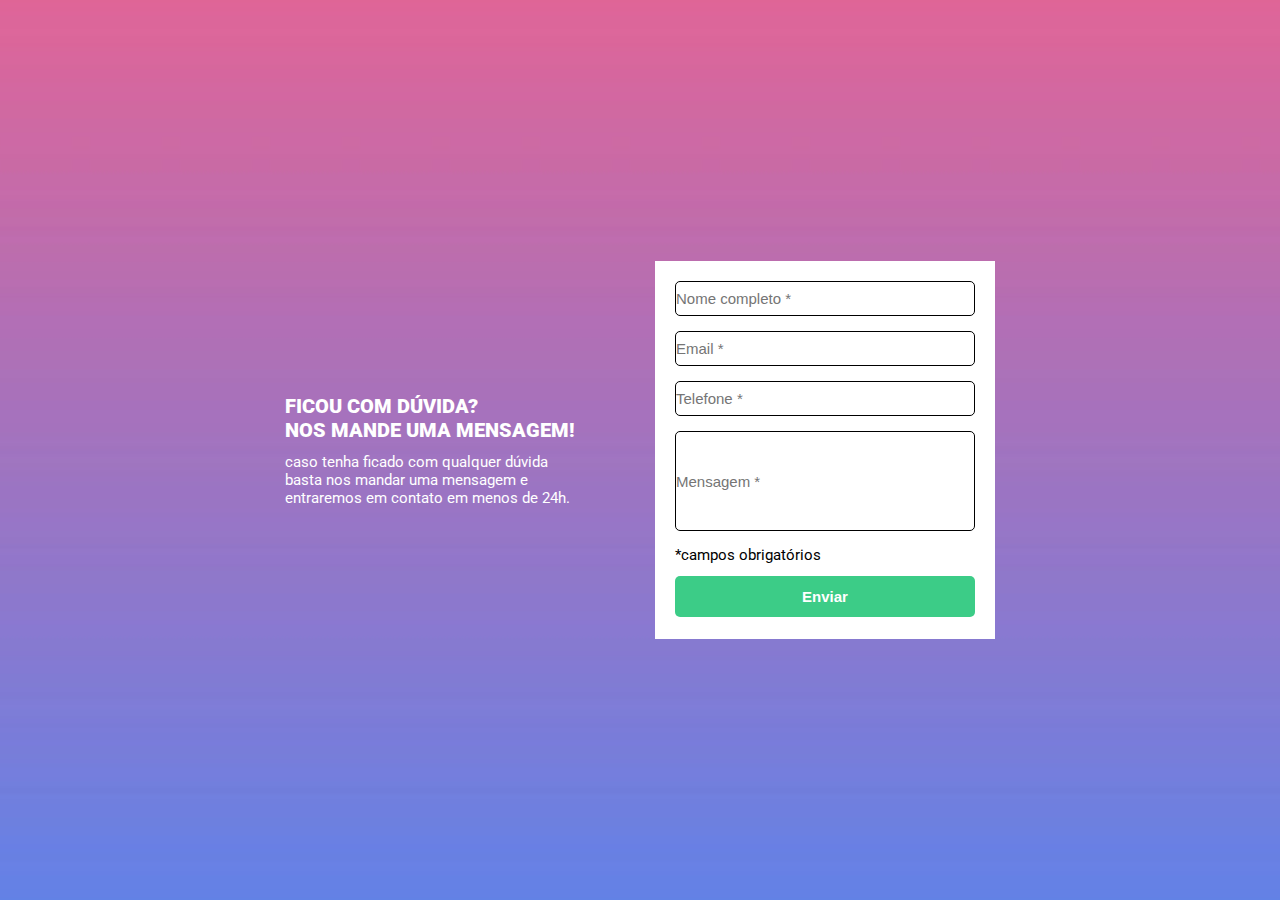
==== src/index.html @ 5e94fbd5 "adicionando os arquivos com o html e css pronto" ====
<!DOCTYPE html>
<html lang="en">

<head>
    <meta charset="UTF-8">
    <meta name="viewport" content="width=device-width, initial-scale=1.0">
    <title>Quest Html + Css + JS</title>

    <link rel="stylesheet" href="./css/reset.css">
    <link rel="stylesheet" href="./css/style.css">

    <link rel="preconnect" href="https://fonts.googleapis.com">
    <link rel="preconnect" href="https://fonts.gstatic.com" crossorigin>
    <link href="https://fonts.googleapis.com/css2?family=Roboto:ital,wght@0,100..900;1,100..900&display=swap"
    rel="stylesheet">
</head>

<body>
    <main class="container">
        <div class="duvida">
            <h1 class="titulo">FICOU COM DÚVIDA? <br> NOS MANDE UMA MENSAGEM!</h1>

            <p class="text-duvida">caso tenha ficado com qualquer dúvida basta nos mandar uma mensagem e entraremos em contato em menos de 24h.</p>
        </div>

        <form class="formulario">            
            <input type="text" class="inputForm" name="nome" id="nomeCompleto" placeholder="Nome completo *">
            <span class="campoObrigatorio">campo obrigatório</span>

            <input type="email" class="inputForm" name="email" id="email" placeholder="Email *">
            <span class="campoObrigatorio">campo obrigatório</span>
            
            <input type="tel" class="inputForm" name="telefone" id="telefone" placeholder="Telefone *">
            <span class="campoObrigatorio">campo obrigatório</span>

            <input type="text" class="inputForm" name="mensagemDuvida" id="mensagemDuvida" placeholder="Mensagem *" height="100px">
            <span class="campoObrigatorio">campo obrigatório</span>
            
            <p>*campos obrigatórios</p>

            <input type="button" value="Enviar" class="btn-enviar" class="btn-enviar" name="buttonEnviar" id="buttonEnviar">
        </form>
    </main>


    <script src="./JS/index.js"></script>
</body>

</html>
---- src/css/style.css ----
.container {
    height: 100vh;  
    background: url(../imagens/background.png);
    background-size: contain;
    display: flex;      
    align-items: center; 
    justify-content: center; 
    font-family: 'Roboto', sans-serif;
    font-weight: 400;    
    
}

/* TEXTO DUVIDA */

.duvida {
    max-width: 300px;
    margin-right: 70px;
}

.duvida .titulo {
    font-size: 20px;
    font-weight: 900;
    color: #FFFFFF;
    margin-bottom: 11px;
}

.duvida .text-duvida {
    font-size: 15px;
    color: #FFFFFF;
}

/* FORMULARIO */

.formulario {
    width: 340px;
    height: 378px;
    background-color: #FFFFFF;
    padding: 20px;
    display: flex;
    flex-direction: column;          
}

.formulario .inputForm {
    height: 35px;
    border: 1px solid #000000;
    border-radius: 5px;    
    font-size: 15px;   
    margin-bottom: 15px;     
}

.formulario .inputForm:nth-last-child(4) {
    height: 100px;
}

.formulario p {
    font-size: 15px;   
    margin-bottom: 12px;   
}

.formulario .campoObrigatorio {
    display: none;
    font-size: 8px;
    color: #F52E2E;
}

.formulario .btn-enviar {
    height: 41px;
    border-radius: 5px;
    border: none;
    background-color: #3CCC87;
    font-size: 15px;
    font-weight: 700;
    color: #FFFFFF;
    cursor: pointer;
}

/* SEM PREENCHIMENTO */

.formulario .campoObrigatorio.erro {
    display: block;
    margin-bottom: 5px;
}

.formulario .inputForm.vazio {
    border: 1px solid #F52E2E;
    margin-bottom: 0;
}
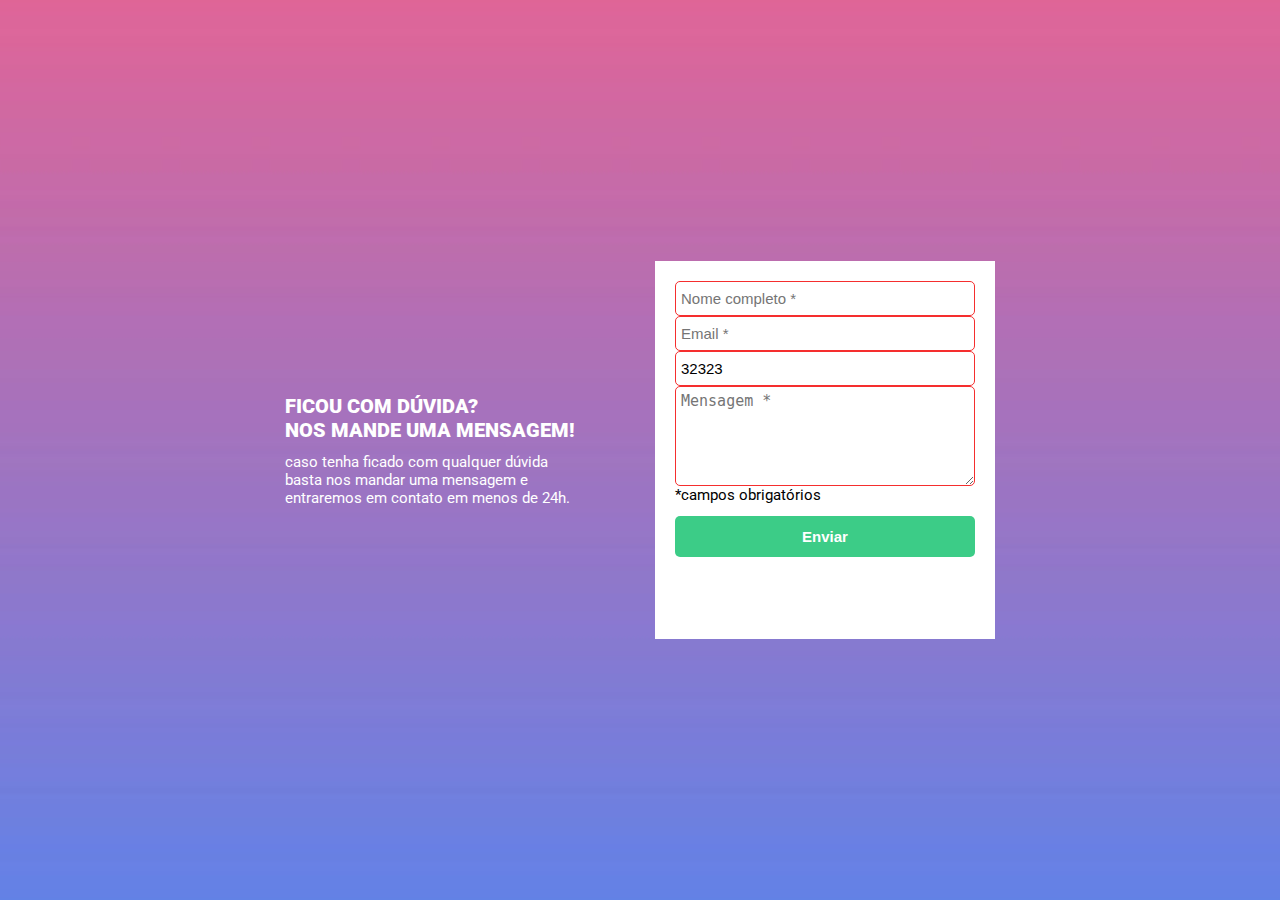
==== commit 24446694: "adicionando o Js" ====
--- a/src/index.html
+++ b/src/index.html
@@ -30,15 +30,15 @@
             <input type="email" class="inputForm" name="email" id="email" placeholder="Email *">
             <span class="campoObrigatorio">campo obrigatório</span>
             
-            <input type="tel" class="inputForm" name="telefone" id="telefone" placeholder="Telefone *">
+            <input type="tel" class="inputForm" name="telefone" id="telefone" placeholder="Telefone *" value="32323">
             <span class="campoObrigatorio">campo obrigatório</span>
 
-            <input type="text" class="inputForm" name="mensagemDuvida" id="mensagemDuvida" placeholder="Mensagem *" height="100px">
+            <textarea type="text" class="inputForm" name="mensagemDuvida" id="mensagemDuvida" placeholder="Mensagem *" height="100px"></textarea>
             <span class="campoObrigatorio">campo obrigatório</span>
             
             <p>*campos obrigatórios</p>
 
-            <input type="button" value="Enviar" class="btn-enviar" class="btn-enviar" name="buttonEnviar" id="buttonEnviar">
+            <input type="button" value="Enviar" class="btn-enviar" name="buttonEnviar" id="buttonEnviar">
         </form>
     </main>
 
--- a/src/css/style.css
+++ b/src/css/style.css
@@ -7,7 +7,6 @@
     justify-content: center; 
     font-family: 'Roboto', sans-serif;
     font-weight: 400;    
-    
 }
 
 /* TEXTO DUVIDA */
@@ -45,11 +44,12 @@
     border: 1px solid #000000;
     border-radius: 5px;    
     font-size: 15px;   
-    margin-bottom: 15px;     
+    margin-bottom: 15px;
+    padding: 5px;
 }
 
 .formulario .inputForm:nth-last-child(4) {
-    height: 100px;
+    height: 100px;    
 }
 
 .formulario p {
